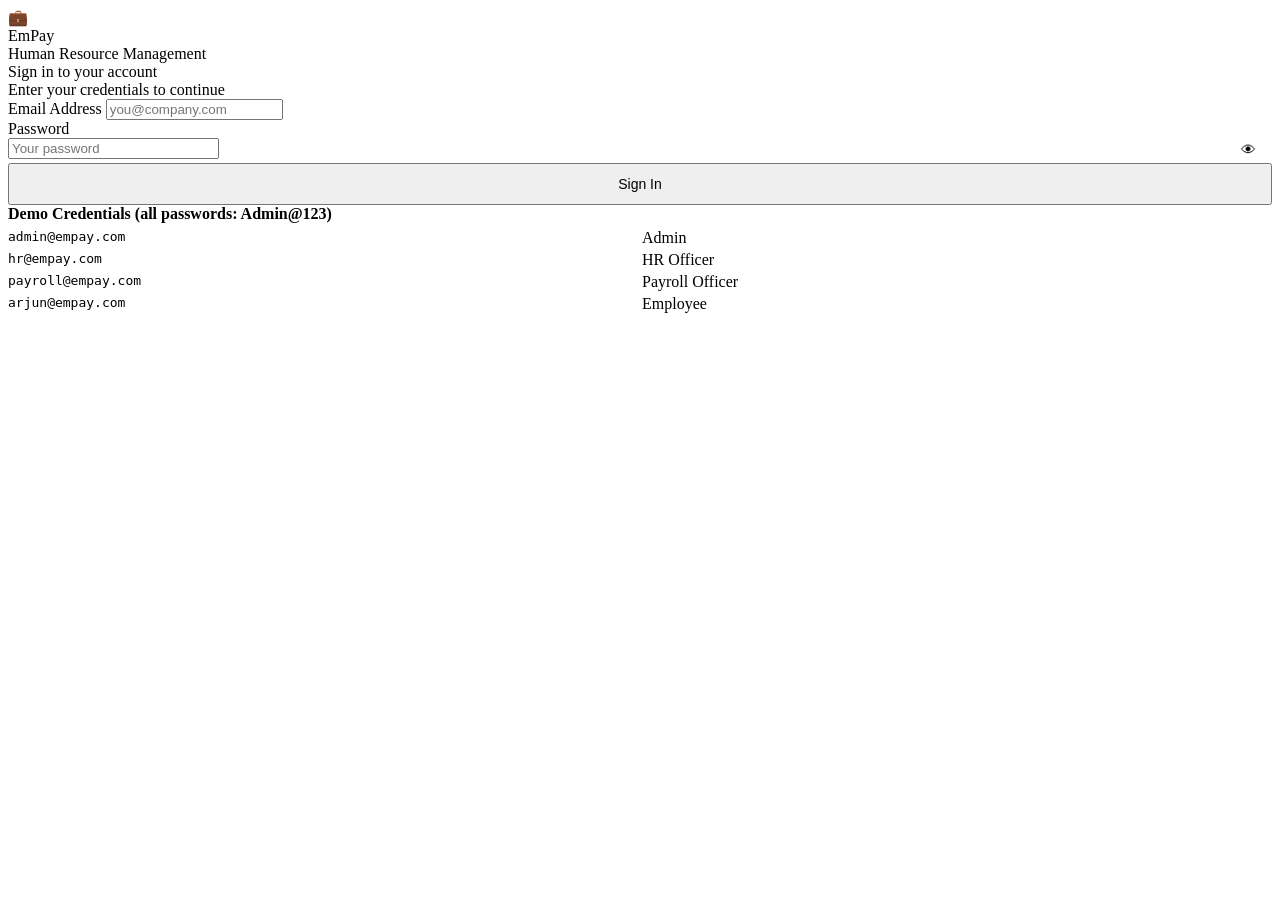
==== frontend/index.html @ 4965e61d "feat: complete EmPay HRMS frontend and full-stack integration Frontend (dark-themed SPA): - index.ht" ====
<!DOCTYPE html>
<html lang="en">
<head>
  <meta charset="UTF-8">
  <meta name="viewport" content="width=device-width, initial-scale=1.0">
  <title>EmPay HRMS – Login</title>
  <link rel="stylesheet" href="/css/style.css">
  <style>
    .pass-toggle { position:absolute; right:10px; top:50%; transform:translateY(-50%); background:none; border:none; color:var(--text-muted); cursor:pointer; font-size:15px; }
    .pass-wrap { position:relative; }
  </style>
</head>
<body>
<div id="login-page">
  <div class="login-card">
    <div class="login-logo">
      <div class="login-logo-icon">💼</div>
      <div>
        <div class="login-title">EmPay</div>
        <div class="login-subtitle">Human Resource Management</div>
      </div>
    </div>

    <div class="login-heading">Sign in to your account</div>
    <div class="login-desc">Enter your credentials to continue</div>

    <div id="login-error" style="display:none;background:var(--danger-light);border:1px solid var(--danger);color:var(--danger);padding:10px 14px;border-radius:var(--radius-sm);font-size:13px;margin-bottom:16px"></div>

    <form onsubmit="doLogin(event)">
      <div class="form-group">
        <label class="form-label">Email Address</label>
        <input class="form-control" id="email" type="email" placeholder="you@company.com" required autocomplete="email">
      </div>
      <div class="form-group">
        <label class="form-label">Password</label>
        <div class="pass-wrap">
          <input class="form-control" id="password" type="password" placeholder="Your password" required autocomplete="current-password" style="padding-right:36px">
          <button type="button" class="pass-toggle" onclick="togglePass()">👁</button>
        </div>
      </div>
      <button type="submit" class="btn btn-primary" id="login-btn" style="width:100%;justify-content:center;padding:11px;margin-top:4px;font-size:14px">
        Sign In
      </button>
    </form>

    <div class="demo-creds">
      <strong>Demo Credentials (all passwords: Admin@123)</strong>
      <div style="display:grid;grid-template-columns:1fr 1fr;gap:4px;margin-top:6px">
        <code onclick="fillLogin('admin@empay.com')">admin@empay.com</code>
        <span style="color:var(--text-muted)">Admin</span>
        <code onclick="fillLogin('hr@empay.com')">hr@empay.com</code>
        <span style="color:var(--text-muted)">HR Officer</span>
        <code onclick="fillLogin('payroll@empay.com')">payroll@empay.com</code>
        <span style="color:var(--text-muted)">Payroll Officer</span>
        <code onclick="fillLogin('arjun@empay.com')">arjun@empay.com</code>
        <span style="color:var(--text-muted)">Employee</span>
      </div>
    </div>
  </div>
</div>

<script src="/js/api.js"></script>
<script src="/js/auth.js"></script>
<script>
  if (Auth.isLoggedIn()) window.location.href = '/app.html';

  async function doLogin(e) {
    e.preventDefault();
    const btn = document.getElementById('login-btn');
    const err = document.getElementById('login-error');
    btn.disabled = true;
    btn.textContent = 'Signing in…';
    err.style.display = 'none';
    try {
      const data = await api.post('/auth/login', {
        email:    document.getElementById('email').value,
        password: document.getElementById('password').value,
      });
      Auth.save(data);
      window.location.href = '/app.html#/dashboard';
    } catch(ex) {
      err.textContent = ex.message;
      err.style.display = 'block';
      btn.disabled = false;
      btn.textContent = 'Sign In';
    }
  }

  function fillLogin(email) {
    document.getElementById('email').value = email;
    document.getElementById('password').value = 'Admin@123';
    document.getElementById('email').focus();
  }

  function togglePass() {
    const p = document.getElementById('password');
    p.type = p.type === 'password' ? 'text' : 'password';
  }
</script>
</body>
</html>
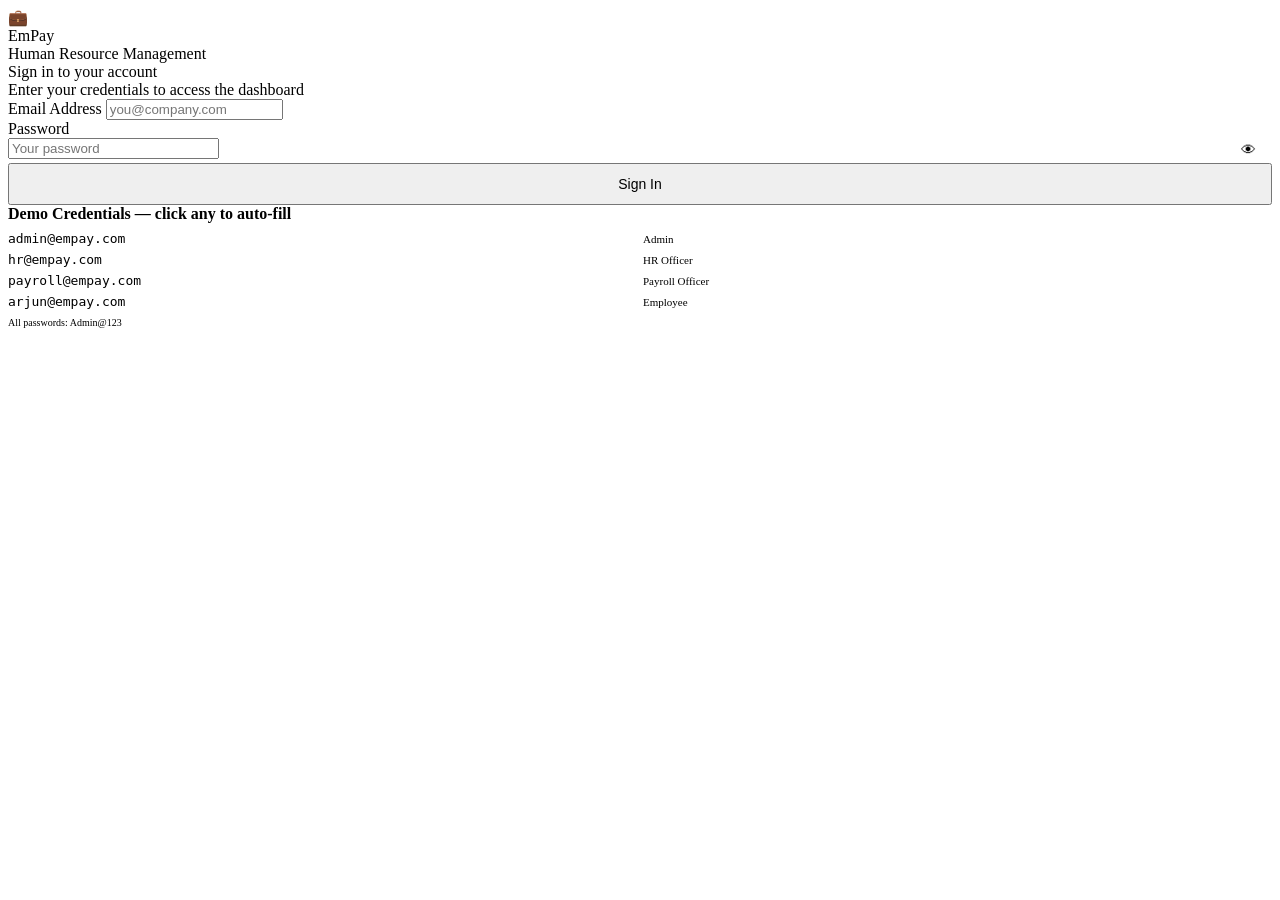
==== commit f7366f7c: "ux: login page demo credentials show fill confirmation feedback Clicking a demo email now briefly sh" ====
--- a/frontend/index.html
+++ b/frontend/index.html
@@ -8,6 +8,8 @@
   <style>
     .pass-toggle { position:absolute; right:10px; top:50%; transform:translateY(-50%); background:none; border:none; color:var(--text-muted); cursor:pointer; font-size:15px; }
     .pass-wrap { position:relative; }
+    .demo-creds code { transition: color 0.2s; }
+    .demo-creds code:hover { color: var(--accent); text-decoration: underline; }
   </style>
 </head>
 <body>
@@ -22,7 +24,7 @@
     </div>
 
     <div class="login-heading">Sign in to your account</div>
-    <div class="login-desc">Enter your credentials to continue</div>
+    <div class="login-desc">Enter your credentials to access the dashboard</div>
 
     <div id="login-error" style="display:none;background:var(--danger-light);border:1px solid var(--danger);color:var(--danger);padding:10px 14px;border-radius:var(--radius-sm);font-size:13px;margin-bottom:16px"></div>
 
@@ -44,17 +46,18 @@
     </form>
 
     <div class="demo-creds">
-      <strong>Demo Credentials (all passwords: Admin@123)</strong>
-      <div style="display:grid;grid-template-columns:1fr 1fr;gap:4px;margin-top:6px">
-        <code onclick="fillLogin('admin@empay.com')">admin@empay.com</code>
-        <span style="color:var(--text-muted)">Admin</span>
-        <code onclick="fillLogin('hr@empay.com')">hr@empay.com</code>
-        <span style="color:var(--text-muted)">HR Officer</span>
-        <code onclick="fillLogin('payroll@empay.com')">payroll@empay.com</code>
-        <span style="color:var(--text-muted)">Payroll Officer</span>
-        <code onclick="fillLogin('arjun@empay.com')">arjun@empay.com</code>
-        <span style="color:var(--text-muted)">Employee</span>
+      <strong>Demo Credentials — click any to auto-fill</strong>
+      <div style="display:grid;grid-template-columns:1fr 1fr;gap:6px;margin-top:8px">
+        <code onclick="fillLogin('admin@empay.com', this)">admin@empay.com</code>
+        <span style="color:var(--text-muted);font-size:11px;display:flex;align-items:center">Admin</span>
+        <code onclick="fillLogin('hr@empay.com', this)">hr@empay.com</code>
+        <span style="color:var(--text-muted);font-size:11px;display:flex;align-items:center">HR Officer</span>
+        <code onclick="fillLogin('payroll@empay.com', this)">payroll@empay.com</code>
+        <span style="color:var(--text-muted);font-size:11px;display:flex;align-items:center">Payroll Officer</span>
+        <code onclick="fillLogin('arjun@empay.com', this)">arjun@empay.com</code>
+        <span style="color:var(--text-muted);font-size:11px;display:flex;align-items:center">Employee</span>
       </div>
+      <div style="margin-top:8px;font-size:10px;color:var(--text-muted)">All passwords: Admin@123</div>
     </div>
   </div>
 </div>
@@ -86,10 +89,15 @@
     }
   }
 
-  function fillLogin(email) {
+  function fillLogin(email, el) {
     document.getElementById('email').value = email;
     document.getElementById('password').value = 'Admin@123';
-    document.getElementById('email').focus();
+    if (el) {
+      const orig = el.textContent;
+      el.textContent = '✓ filled';
+      el.style.color = 'var(--success)';
+      setTimeout(() => { el.textContent = orig; el.style.color = ''; }, 1200);
+    }
   }
 
   function togglePass() {
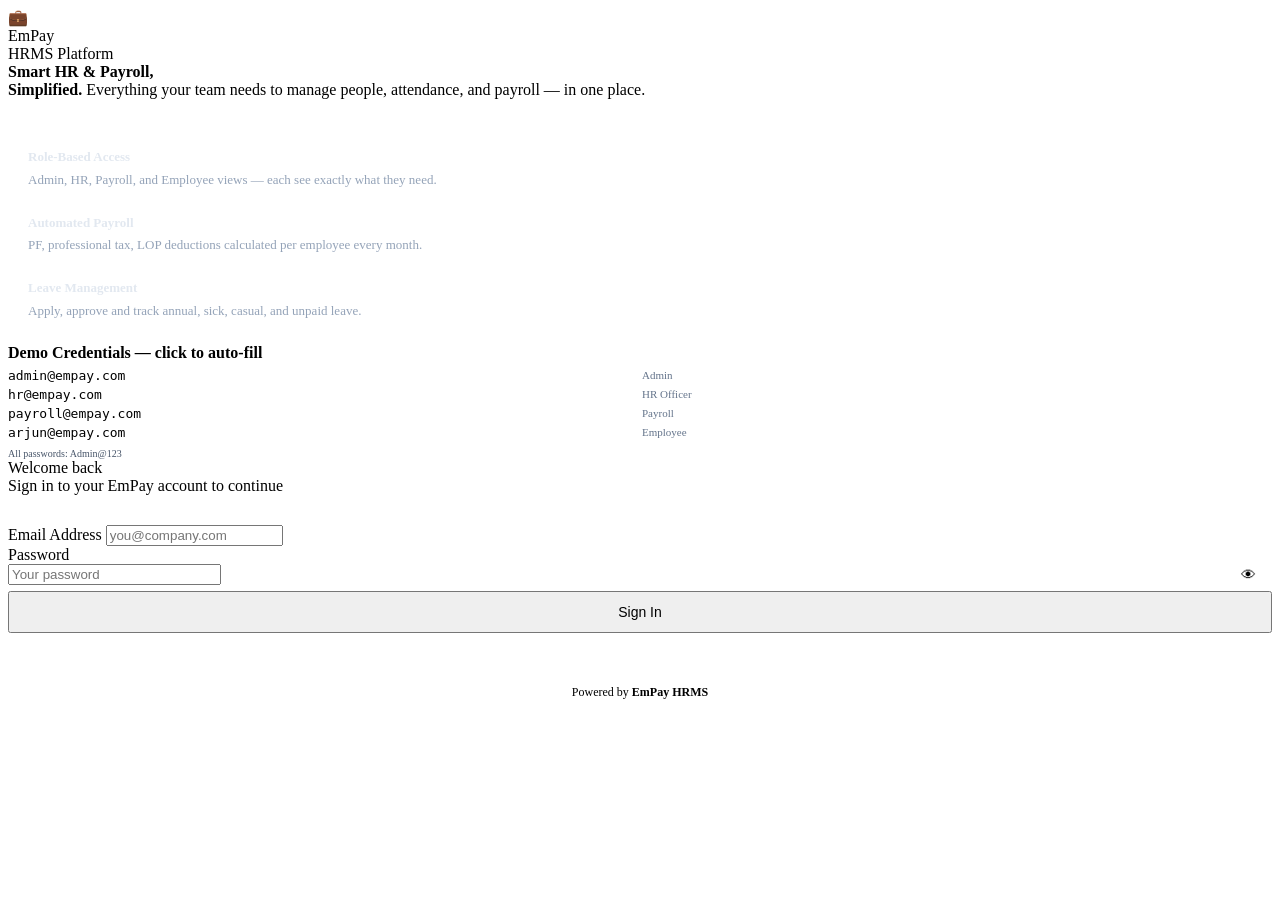
==== commit aa20480e: "design: split-panel login page — dark brand left, white form right Left panel shows product descript" ====
--- a/frontend/index.html
+++ b/frontend/index.html
@@ -3,61 +3,95 @@
 <head>
   <meta charset="UTF-8">
   <meta name="viewport" content="width=device-width, initial-scale=1.0">
-  <title>EmPay HRMS – Login</title>
+  <title>EmPay HRMS – Sign In</title>
   <link rel="stylesheet" href="/css/style.css">
   <style>
     .pass-toggle { position:absolute; right:10px; top:50%; transform:translateY(-50%); background:none; border:none; color:var(--text-muted); cursor:pointer; font-size:15px; }
     .pass-wrap { position:relative; }
-    .demo-creds code { transition: color 0.2s; }
-    .demo-creds code:hover { color: var(--accent); text-decoration: underline; }
+    .feature-item { display:flex; align-items:flex-start; gap:12px; margin-bottom:22px; }
+    .feature-dot { width:8px; height:8px; background:var(--primary); border-radius:50%; margin-top:6px; flex-shrink:0; }
+    .feature-text { font-size:13px; color:#94a3b8; line-height:1.6; }
+    .feature-text strong { color:#e2e8f0; display:block; margin-bottom:2px; }
   </style>
 </head>
 <body>
 <div id="login-page">
-  <div class="login-card">
+  <!-- Left dark panel -->
+  <div class="login-left">
     <div class="login-logo">
       <div class="login-logo-icon">💼</div>
       <div>
         <div class="login-title">EmPay</div>
-        <div class="login-subtitle">Human Resource Management</div>
+        <div class="login-subtitle">HRMS Platform</div>
       </div>
     </div>
 
-    <div class="login-heading">Sign in to your account</div>
-    <div class="login-desc">Enter your credentials to access the dashboard</div>
+    <div class="login-tagline">
+      <strong>Smart HR & Payroll,<br>Simplified.</strong>
+      Everything your team needs to manage people, attendance, and payroll — in one place.
+    </div>
 
-    <div id="login-error" style="display:none;background:var(--danger-light);border:1px solid var(--danger);color:var(--danger);padding:10px 14px;border-radius:var(--radius-sm);font-size:13px;margin-bottom:16px"></div>
-
-    <form onsubmit="doLogin(event)">
-      <div class="form-group">
-        <label class="form-label">Email Address</label>
-        <input class="form-control" id="email" type="email" placeholder="you@company.com" required autocomplete="email">
+    <div style="margin-top:48px">
+      <div class="feature-item">
+        <div class="feature-dot"></div>
+        <div class="feature-text"><strong>Role-Based Access</strong>Admin, HR, Payroll, and Employee views — each see exactly what they need.</div>
       </div>
-      <div class="form-group">
-        <label class="form-label">Password</label>
-        <div class="pass-wrap">
-          <input class="form-control" id="password" type="password" placeholder="Your password" required autocomplete="current-password" style="padding-right:36px">
-          <button type="button" class="pass-toggle" onclick="togglePass()">👁</button>
-        </div>
+      <div class="feature-item">
+        <div class="feature-dot"></div>
+        <div class="feature-text"><strong>Automated Payroll</strong>PF, professional tax, LOP deductions calculated per employee every month.</div>
       </div>
-      <button type="submit" class="btn btn-primary" id="login-btn" style="width:100%;justify-content:center;padding:11px;margin-top:4px;font-size:14px">
-        Sign In
-      </button>
-    </form>
+      <div class="feature-item">
+        <div class="feature-dot"></div>
+        <div class="feature-text"><strong>Leave Management</strong>Apply, approve and track annual, sick, casual, and unpaid leave.</div>
+      </div>
+    </div>
 
     <div class="demo-creds">
-      <strong>Demo Credentials — click any to auto-fill</strong>
-      <div style="display:grid;grid-template-columns:1fr 1fr;gap:6px;margin-top:8px">
-        <code onclick="fillLogin('admin@empay.com', this)">admin@empay.com</code>
-        <span style="color:var(--text-muted);font-size:11px;display:flex;align-items:center">Admin</span>
-        <code onclick="fillLogin('hr@empay.com', this)">hr@empay.com</code>
-        <span style="color:var(--text-muted);font-size:11px;display:flex;align-items:center">HR Officer</span>
-        <code onclick="fillLogin('payroll@empay.com', this)">payroll@empay.com</code>
-        <span style="color:var(--text-muted);font-size:11px;display:flex;align-items:center">Payroll Officer</span>
-        <code onclick="fillLogin('arjun@empay.com', this)">arjun@empay.com</code>
-        <span style="color:var(--text-muted);font-size:11px;display:flex;align-items:center">Employee</span>
+      <strong>Demo Credentials — click to auto-fill</strong>
+      <div style="display:grid;grid-template-columns:1fr 1fr;gap:4px;margin-top:6px">
+        <code onclick="fillLogin('admin@empay.com',this)">admin@empay.com</code>
+        <span style="color:#64748b;font-size:11px;display:flex;align-items:center">Admin</span>
+        <code onclick="fillLogin('hr@empay.com',this)">hr@empay.com</code>
+        <span style="color:#64748b;font-size:11px;display:flex;align-items:center">HR Officer</span>
+        <code onclick="fillLogin('payroll@empay.com',this)">payroll@empay.com</code>
+        <span style="color:#64748b;font-size:11px;display:flex;align-items:center">Payroll</span>
+        <code onclick="fillLogin('arjun@empay.com',this)">arjun@empay.com</code>
+        <span style="color:#64748b;font-size:11px;display:flex;align-items:center">Employee</span>
       </div>
-      <div style="margin-top:8px;font-size:10px;color:var(--text-muted)">All passwords: Admin@123</div>
+      <div style="margin-top:8px;font-size:10px;color:#475569">All passwords: Admin@123</div>
+    </div>
+  </div>
+
+  <!-- Right white form -->
+  <div class="login-right">
+    <div class="login-card">
+      <div style="margin-bottom:30px">
+        <div class="login-heading">Welcome back</div>
+        <div class="login-desc">Sign in to your EmPay account to continue</div>
+      </div>
+
+      <div id="login-error" style="display:none;background:var(--danger-light);border:1px solid rgba(220,38,38,0.25);color:var(--danger);padding:10px 14px;border-radius:var(--radius-sm);font-size:13px;margin-bottom:16px"></div>
+
+      <form onsubmit="doLogin(event)">
+        <div class="form-group">
+          <label class="form-label">Email Address</label>
+          <input class="form-control" id="email" type="email" placeholder="you@company.com" required autocomplete="email">
+        </div>
+        <div class="form-group">
+          <label class="form-label">Password</label>
+          <div class="pass-wrap">
+            <input class="form-control" id="password" type="password" placeholder="Your password" required autocomplete="current-password" style="padding-right:38px">
+            <button type="button" class="pass-toggle" onclick="togglePass()">👁</button>
+          </div>
+        </div>
+        <button type="submit" class="btn btn-primary" id="login-btn" style="width:100%;justify-content:center;padding:11px;font-size:14px;margin-top:6px">
+          Sign In
+        </button>
+      </form>
+
+      <div style="margin-top:28px;padding-top:24px;border-top:1px solid var(--border);text-align:center;font-size:12px;color:var(--text-muted)">
+        Powered by <strong style="color:var(--primary)">EmPay HRMS</strong>
+      </div>
     </div>
   </div>
 </div>
@@ -92,12 +126,10 @@
   function fillLogin(email, el) {
     document.getElementById('email').value = email;
     document.getElementById('password').value = 'Admin@123';
-    if (el) {
-      const orig = el.textContent;
-      el.textContent = '✓ filled';
-      el.style.color = 'var(--success)';
-      setTimeout(() => { el.textContent = orig; el.style.color = ''; }, 1200);
-    }
+    const orig = el.textContent;
+    el.textContent = '✓ filled';
+    el.style.color = '#2dd4bf';
+    setTimeout(() => { el.textContent = orig; el.style.color = ''; }, 1200);
   }
 
   function togglePass() {
